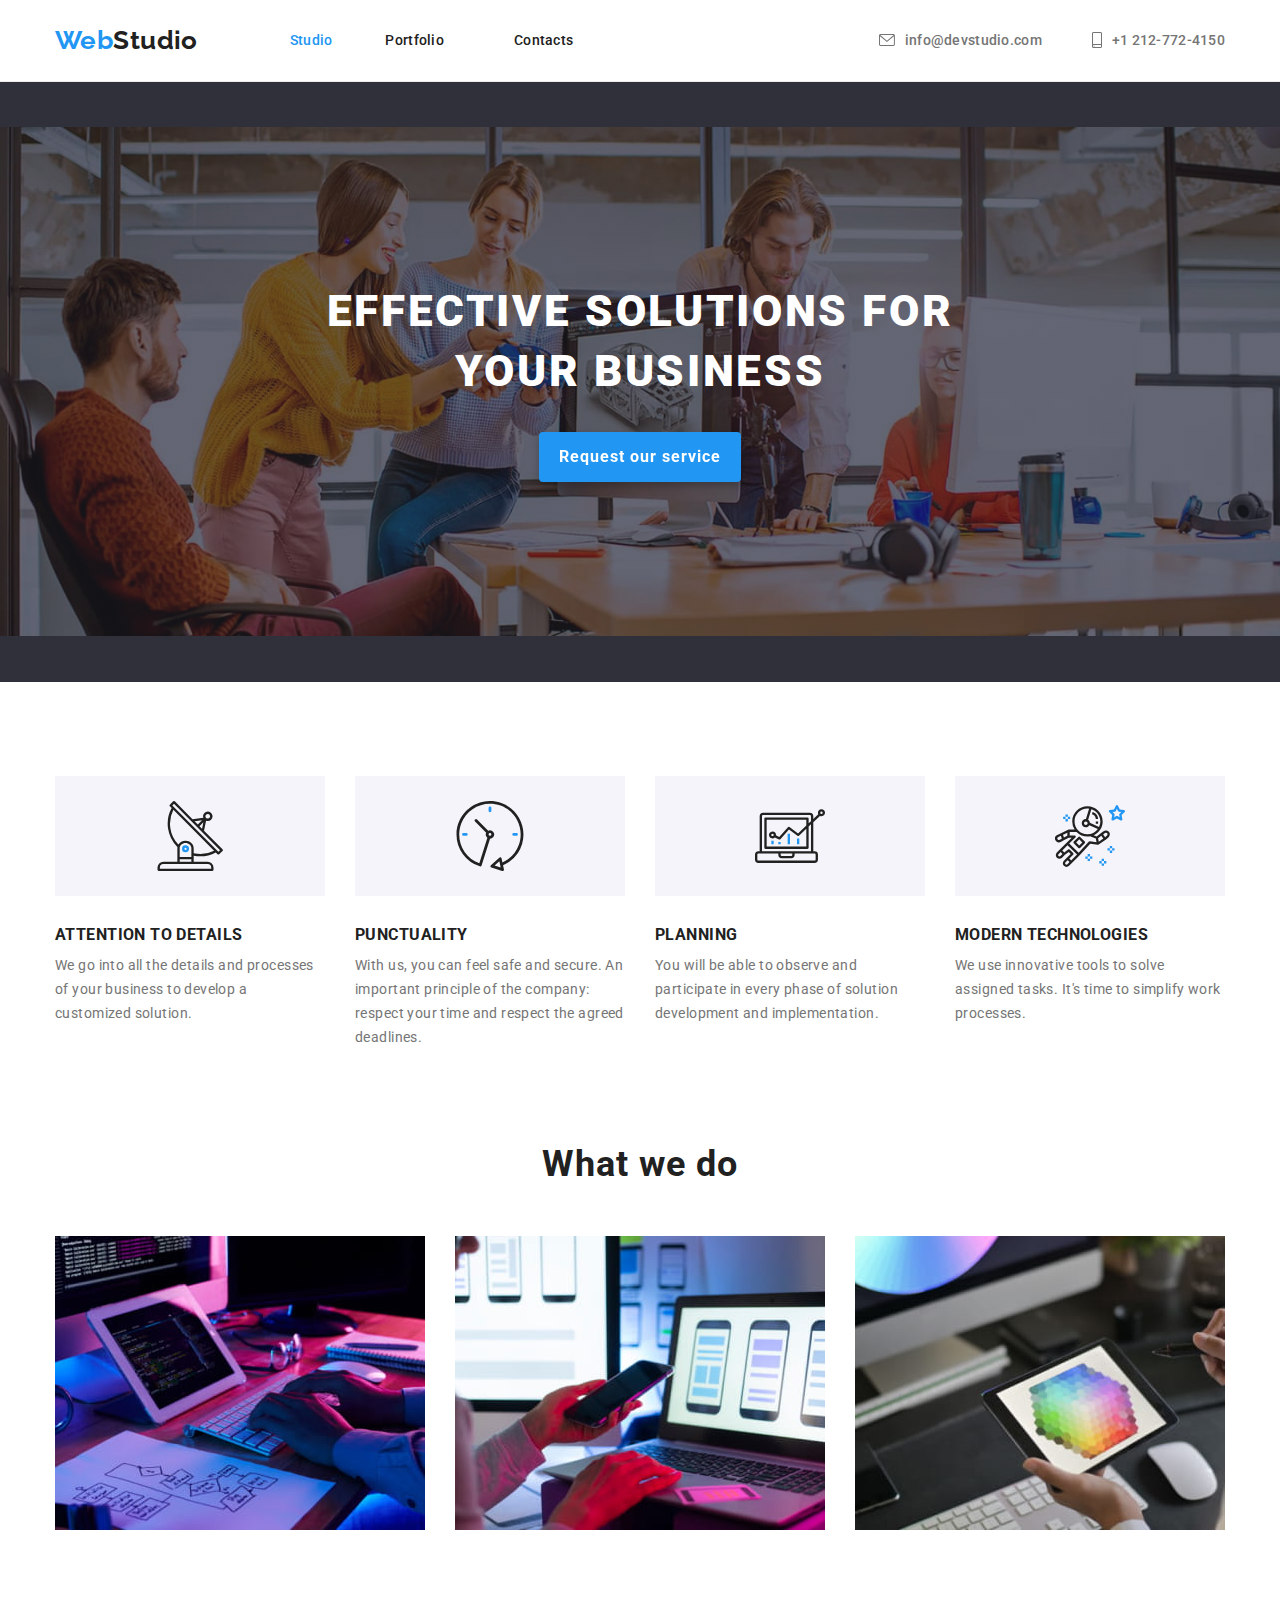
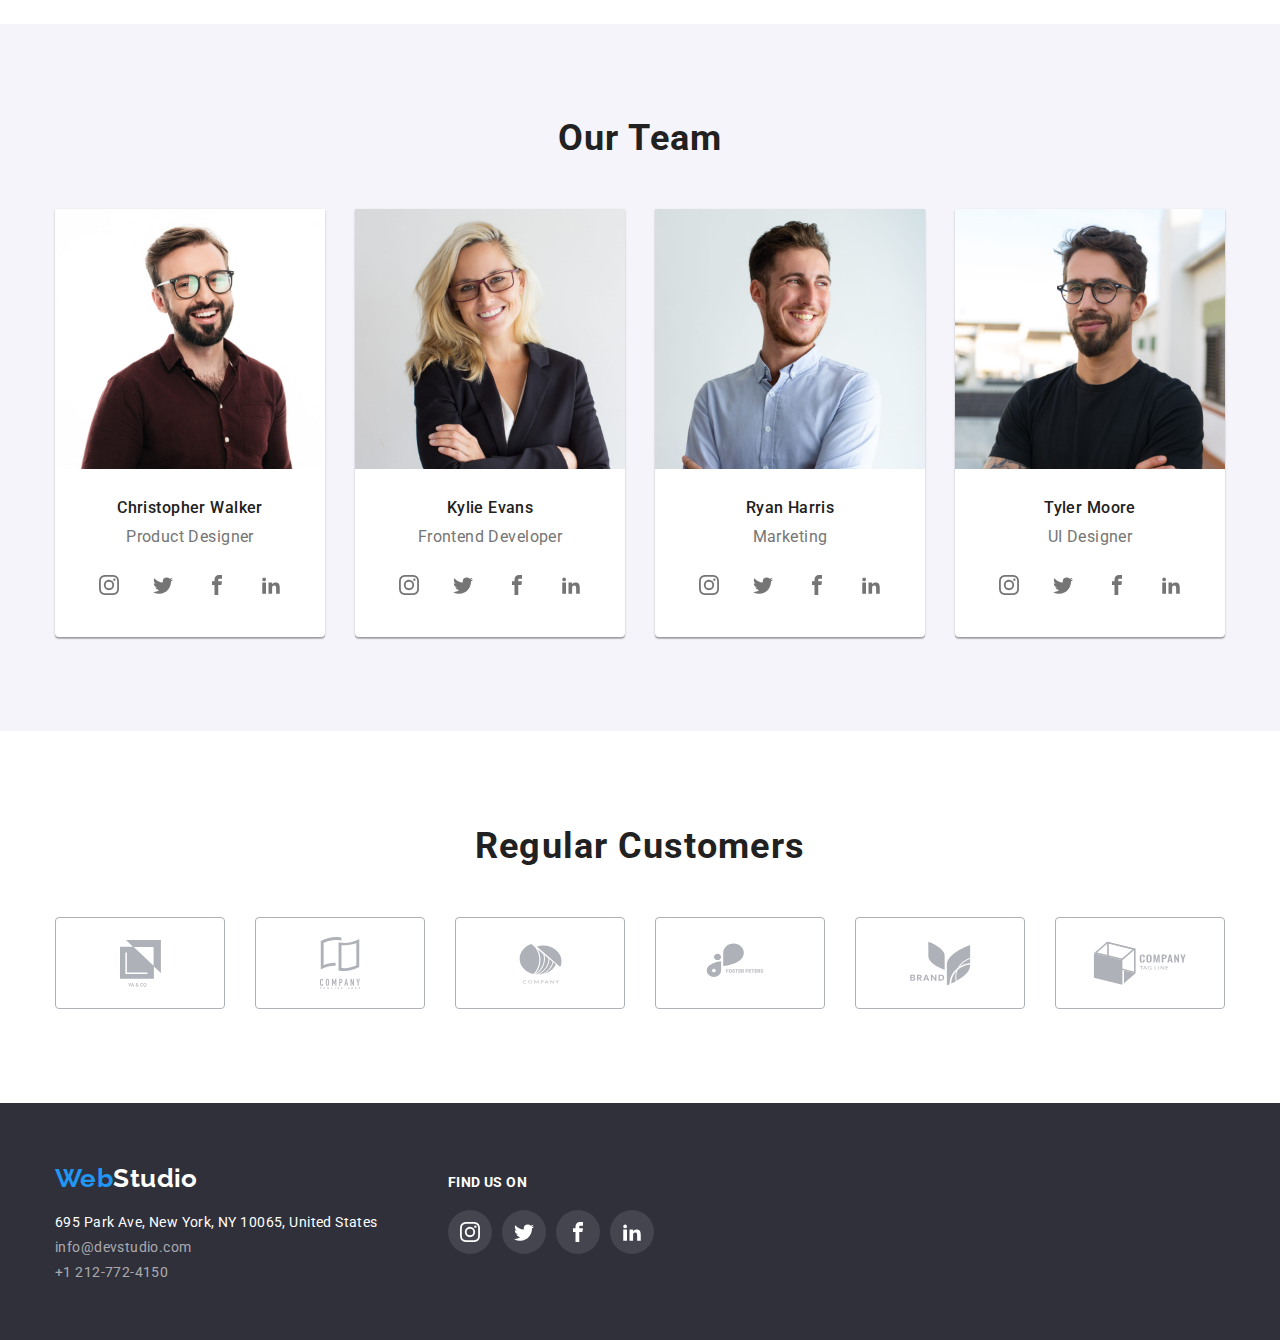
==== index.html @ 2428936a "Add files via upload" ====
<!DOCTYPE html>
<html lang="en">
  <head>
    <meta charset="UTF-8" />
    <meta http-equiv="X-UA-Compatible" content="IE=edge" />
    <meta name="viewport" content="width=device-width, initial-scale=1.0" />
    <title>Studio</title>
    <link rel="preconnect" href="https://fonts.googleapis.com" />
    <link rel="preconnect" href="https://fonts.gstatic.com" crossorigin />
    <link href="https://fonts.googleapis.com/css2?family=Montserrat:wght@400;700&family=Raleway:wght@700&family=Roboto:wght@400;500;700;900&display=swap" rel="stylesheet"/> 
    <link
      rel="stylesheet"
      href="https://cdnjs.cloudflare.com/ajax/libs/modern-normalize/1.0.0/modern-normalize.min.css"
    />
    <link rel="stylesheet" href="./css/styles.css" />
  </head>
  <body>
    <!--------------------- Header -------------------->
    <header class="header">
      <nav class="header-nav container">
        <a href="" class="logo"><span class="logo-span">Web</span>Studio</a>
        <ul class="header-nav-list">
          <li>
            <a href="" class="header-link current">Studio</a>
          </li>
          <li>
            <a href="./portfolio.html" class="header-link" target="_self"
              >Portfolio</a
            >
          </li>
          <li>
            <a href="" class="header-link">Contacts</a>
          </li>
        </ul>
        <div class="header-contacts">
          <a
            href="mailto:info@devstudio.com"
            class="header-link header-contacts-mail"
          >
            <svg class="icon header-contacts-envelope">
              <use href="./images/icons.svg#icon-envelope"></use>
            </svg>
            info@devstudio.com
          </a>
          <a
            href="tel:+12127724150"
            id="test"
            class="header-link header-contacts-phone"
          >
            <svg id="test-svg" class="icon header-contacts-smartphone">
              <use href="./images/icons.svg#icon-smartphone"></use>
            </svg>
            +1 212-772-4150
          </a>
        </div>
      </nav>
    </header>

    <!---------------------- Main content --------------------->
    <main class="main">
      <section class="main-header">
        <h1 class="main-header-title">EFFECTIVE SOLUTIONS FOR YOUR BUSINESS</h1>
        <button type="button" class="main-header-btn">
          Request our service
        </button>
      </section>

      <!-- features -->
      <section class="main-features section">
        <div class="container">
          <h2 class="main-features-header">Features</h2>
          <ul class="main-features-list">
            <li>
              <div>
                <svg>
                  <use href="./images/icons.svg#features-icon-1"></use>
                </svg>
              </div>
              <h3 class="main-features-title">ATTENTION TO DETAILS</h3>
              <p class="main-features-p">
                We go into all the details and processes of your business to
                develop a customized solution.
              </p>
            </li>
            <li>
              <div>
                <svg>
                  <use href="./images/icons.svg#features-icon-2"></use>
                </svg>
              </div>
              <h3 class="main-features-title">PUNCTUALITY</h3>
              <p class="main-features-p">
                With us, you can feel safe and secure. An important principle of
                the company: respect your time and respect the agreed deadlines.
              </p>
            </li>
            <li>
              <div>
                <svg>
                  <use href="./images/icons.svg#features-icon-3"></use>
                </svg>
              </div>
              <h3 class="main-features-title">PLANNING</h3>
              <p class="main-features-p">
                You will be able to observe and participate in every phase of
                solution development and implementation.
              </p>
            </li>
            <li>
              <div>
                <svg>
                  <use href="./images/icons.svg#features-icon-4"></use>
                </svg>
              </div>
              <h3 class="main-features-title">MODERN TECHNOLOGIES</h3>
              <p class="main-features-p">
                We use innovative tools to solve assigned tasks. It's time to
                simplify work processes.
              </p>
            </li>
          </ul>
        </div>
      </section>

      <!-- what we do -->
      <section class="main-what-we-do section">
        <div class="container">
          <h2 class="main-what-we-do-header">What we do</h2>
          <ul class="main-what-we-do-list">
            <li>
              <img
                src="./images/what-we-do-img.jpg"
                alt="programer writing code"
              />
            </li>
            <li>
              <img
                src="./images/what-we-do-img1.jpg"
                alt="programer holding phone"
              />
            </li>
            <li>
              <img
                src="./images/what-we-do-img2.jpg"
                alt="programer holding ipad"
              />
            </li>
          </ul>
        </div>
      </section>

      <!------- our team --------->
      <section class="main-our-team section">
        <div class="container">
          <h2 class="main-our-team-header">Our Team</h2>
          <ul class="main-our-team-list">
            <li>
              <img
                src="./images/our-team-img.jpg"
                alt="picture of Christopher Walker"
              />
              <div>
                <h3 class="main-our-team-title">Christopher Walker</h3>
                <p class="main-our-team-p">Product Designer</p>
              </div>
              <ul class="main-our-team-links social-accounts">
                <li>
                  <a href="" aria-label="instagram link">
                    <svg>
                      <use href="./images/icons.svg#icon-instagram"></use>
                    </svg>
                  </a>
                </li>
                <li>
                  <a href="" aria-label="twitter link">
                    <svg>
                      <use href="./images/icons.svg#icon-twitter"></use>
                    </svg>
                  </a>
                </li>
                <li>
                  <a href="" aria-label="facebook link">
                    <svg>
                      <use href="./images/icons.svg#icon-facebook"></use>
                    </svg>
                  </a>
                </li>
                <li>
                  <a href="" aria-label="linkedin link">
                    <svg>
                      <use href="./images/icons.svg#icon-linkedin"></use>
                    </svg>
                  </a>
                </li>
              </ul>
            </li>
            <li>
              <img src="./images/our-team-img-1.jpg" alt="Kylie Evans photo" />
              <div>
                <h3 class="main-our-team-title">Kylie Evans</h3>
                <p class="main-our-team-p">Frontend Developer</p>
              </div>
              <ul class="main-our-team-links social-accounts">
                <li>
                  <a href="" aria-label="instagram link">
                    <svg>
                      <use href="./images/icons.svg#icon-instagram"></use>
                    </svg>
                  </a>
                </li>
                <li>
                  <a href="" aria-label="twitter link">
                    <svg>
                      <use href="./images/icons.svg#icon-twitter"></use>
                    </svg>
                  </a>
                </li>
                <li>
                  <a href="" aria-label="facebook link">
                    <svg>
                      <use href="./images/icons.svg#icon-facebook"></use>
                    </svg>
                  </a>
                </li>
                <li>
                  <a href="" aria-label="linkedin link">
                    <svg>
                      <use href="./images/icons.svg#icon-linkedin"></use>
                    </svg>
                  </a>
                </li>
              </ul>
            </li>
            <li>
              <img src="./images/our-team-img-2.jpg" alt="Ryan Harris Photo" />
              <div>
                <h3 class="main-our-team-title">Ryan Harris</h3>
                <p class="main-our-team-p">Marketing</p>
              </div>
              <ul class="main-our-team-links social-accounts">
                <li>
                  <a href="" aria-label="instagram link">
                    <svg>
                      <use href="./images/icons.svg#icon-instagram"></use>
                    </svg>
                  </a>
                </li>
                <li>
                  <a href="" aria-label="twitter link">
                    <svg>
                      <use href="./images/icons.svg#icon-twitter"></use>
                    </svg>
                  </a>
                </li>
                <li>
                  <a href="" aria-label="facebook link">
                    <svg>
                      <use href="./images/icons.svg#icon-facebook"></use>
                    </svg>
                  </a>
                </li>
                <li>
                  <a href="" aria-label="linkedin link">
                    <svg>
                      <use href="./images/icons.svg#icon-linkedin"></use>
                    </svg>
                  </a>
                </li>
              </ul>
            </li>
            <li>
              <img src="./images/our-team-img-3.jpg" alt="Tyler Moore photo" />
              <div>
                <h3 class="main-our-team-title">Tyler Moore</h3>
                <p class="main-our-team-p">UI Designer</p>
              </div>
              <ul class="main-our-team-links social-accounts">
                <li>
                  <a href="" aria-label="instagram link">
                    <svg>
                      <use href="./images/icons.svg#icon-instagram"></use>
                    </svg>
                  </a>
                </li>
                <li>
                  <a href="" aria-label="twitter link">
                    <svg>
                      <use href="./images/icons.svg#icon-twitter"></use>
                    </svg>
                  </a>
                </li>
                <li>
                  <a href="">
                    <svg>
                      <use href="./images/icons.svg#icon-facebook"></use>
                    </svg>
                  </a>
                </li>
                <li>
                  <a href="" aria-label="linkedin link">
                    <svg>
                      <use href="./images/icons.svg#icon-linkedin"></use>
                    </svg>
                  </a>
                </li>
              </ul>
            </li>
          </ul>
        </div>
      </section>

      <!-- regular customers --->
      <section class="main-customers section">
        <div class="container">
          <h2>Regular Customers</h2>
          <ul class="main-customers-list">
            <li class="main-customers-icon" aria-label="company-1">
              <a href="">
                <svg>
                  <use href="./images/icons.svg#icon-customers-1"></use>
                </svg>
              </a>
            </li>
            <li class="main-customers-icon" aria-label="company-2">
              <a href="">
                <svg>
                  <use href="./images/icons.svg#icon-customers-2"></use>
                </svg>
              </a>
            </li>
            <li class="main-customers-icon" aria-label="company-3">
              <a href="">
                <svg>
                  <use href="./images/icons.svg#icon-customers-3"></use>
                </svg>
              </a>
            </li>
            <li class="main-customers-icon" aria-label="company-4">
              <a href="">
                <svg>
                  <use href="./images/icons.svg#icon-customers-4"></use>
                </svg>
              </a>
            </li>
            <li class="main-customers-icon" aria-label="company-5">
              <a href="">
                <svg>
                  <use href="./images/icons.svg#icon-customers-5"></use>
                </svg>
              </a>
            </li>
            <li class="main-customers-icon" aria-label="company-6">
              <a href="">
                <svg>
                  <use href="./images/icons.svg#icon-customers-6"></use>
                </svg>
              </a>
            </li>
          </ul>
        </div>
      </section>
    </main>

    <!------------------------- footer ---------------------->
    <footer class="footer">
      <div class="container">
        <div class="footer-box">
          <a href="" class="logo"><span class="logo-span">Web</span>Studio</a>
          <address>
            <ul class="footer-address-list">
              <li>
                <a
                  href="https://goo.gl/maps/p9hUCcMR8sWm7efz9"
                  class="footer-address"
                  target="_blank"
                  rel="noopener noreferrer"
                >
                  695 Park Ave, New York, NY 10065, <span>United States</span>
                </a>
              </li>
              <li>
                <a href="mailto:info@devstudio.com" class="footer-contact"
                  >info@devstudio.com</a
                >
              </li>
              <li>
                <a href="tel:+12127724150" class="footer-contact"
                  >+1 212-772-4150</a
                >
              </li>
            </ul>
          </address>
        </div>
        <div class="footer-social-accounts">
          <p>Find us on</p>
          <ul class="social-accounts">
            <li>
              <a href="" aria-label="instagram link">
                <svg>
                  <use href="./images/icons.svg#icon-instagram"></use>
                </svg>
              </a>
            </li>
            <li>
              <a href="" aria-label="twitter link">
                <svg>
                  <use href="./images/icons.svg#icon-twitter"></use>
                </svg>
              </a>
            </li>
            <li>
              <a href="" aria-label="facebook link">
                <svg>
                  <use href="./images/icons.svg#icon-facebook"></use>
                </svg>
              </a>
            </li>
            <li>
              <a href="" aria-label="linkedin link">
                <svg>
                  <use href="./images/icons.svg#icon-linkedin"></use>
                </svg>
              </a>
            </li>
          </ul>
        </div>
      </div>
    </footer>
  </body>
</html>
---- css/styles.css ----
:root{
    --primary-text-color: #757575;
    --primary-header-color: #212121;
    --secondary-text-color: #FFFFFF;
    --accent-color: #2196F3;
    --background-color-1: #ECECEC;
    --background-color-2: #2F303A;
    --background-color-3: #F5F4FA;
    --background-color-4: #FFFFFF;
    --background-color-5: #E5E5E5;
    --background-color-6: #AFB1B8;
    --portfolio-border-color: #EEEEEE;
    --text-rgba-color: rgba(255, 255, 255, 0.6);
    --border-color-black: #000000;
    --border-color-grey: #AFB1B8;
}

body{
    font-family: 'Roboto', sans-serif;
    font-size: 14px;
    letter-spacing: 0.03em;
    
    color: var(--primary-text-color);
    background-color: var(--background-color-4);
}

h1,h2,h3,h4,h5,h6{
    color: var(--primary-header-color);
}

a{
    color: var(--primary-header-color);
}

a:hover,
.header-contacts-envelope:hover,
.header-contacts-smartphone:hover,
a:focus,
.header-contacts-envelope:focus,
.header-contacts-smartphone:focus{
    color: var(--accent-color);
    fill: currentColor; 
}

button{
    cursor: pointer;
}
.container{
    width: 1200px;
    margin: 0;
    margin: auto;
    padding: 0px 15px;
}

.section{
    padding-top: 94px;
    padding-bottom: 94px;
}

img{
    display: block;
}

.logo{
    font-family: 'Raleway';
    font-weight: 700;
    font-size: 26px;
    line-height: 1.19;
    text-decoration: none;
}
.logo-span{
    color: var(--accent-color);
}

/*-------- social accounts links ------------ */
.social-accounts{
    height: 44px;
    padding: 0;
    margin: 0;
    display: flex;
    gap: 10px;
}
.social-accounts li{
    padding: 0;
    margin: 0;
}

.social-accounts a{
    width: 44px;
    height: 44px;
    display: flex;
    align-items: center;
    justify-content: center;

    color: var(--primary-text-color);

    border-radius: 50%;
}

.social-accounts svg{
    width: 20px;
    height: 20px;
    margin: 0;

    fill: currentColor;
}

.social-accounts a:hover,
.social-accounts a:focus{
    color: var(--background-color-4);
    background-color: var(--accent-color);
}

.social-accounts svg:hover,
.social-accounts svg:hover{
    fill: currentColor;
}
/*===================== header ====================*/
.header{
    border-bottom: 1px solid var(--background-color-1);
}

.header .logo{
    padding: 25px 0px 25px 0px;
    margin: 0;
    margin-right: 92px;

    color: var(--primary-header-color);
}

.header-nav{
    display: flex;
    align-items: center;
}
    /*--------- navigation list ---------*/
.header-nav-list{
    list-style: none;
    margin: 0;
    padding-left: 0;
    padding-bottom: 0;
    display: flex;
    margin-right: auto;
}

.header-nav-list li:nth-child(1){
    margin-right: 53px;
}

.header-nav-list li:nth-child(2){
    margin-right: 70px;
}

.header a{
    text-decoration: none;
}

.header-link{
    font-weight: 500;
    line-height: 1.4;
    letter-spacing: 0.02em;
}
    /*----- current page navigation text color ------*/
.header .current{
    color: var(--accent-color);
}

    /*------ div with contacts -------*/
.header-contacts{
    display: inline-block;
    text-align: center;
    display: flex;
}

.header-contacts .header-link{
    display: flex;
    align-items: center;
}

.header-contacts-phone,
.header-contacts-mail{
    color: var(--primary-text-color);
}

.header-contacts-mail{
    margin-right: 50px;
}
/*-------- contacts SVG --------*/
/* svg mail */
.header-contacts-envelope{
    margin-right: 10px;
    width: 16px;
    height: 12px;
    fill: currentColor;
}
/* svg smartphone */
.header-contacts-smartphone{
    margin-right: 10px;
    width: 10px;
    height: 16px;
    fill: currentColor;
}

/*====================== footer ====================== */
.footer{
    padding-top: 60px;
    padding-bottom: 60px;

    background-color: var(--background-color-2);
}
.footer .container{
    display: flex;
    align-items: baseline;
}
.footer-box{
    margin-right: 70px;
}
.footer .logo{
    margin-bottom: 20px;
    display: block;

    color: var(--secondary-text-color);
}

.footer ul{
    list-style: none;
    padding: 0;
    margin: 0;
}

.footer a{
    margin: 0;
    
    text-decoration: none;
    font-style: normal;
}

.footer-address-list li:not(:last-child){
    margin-bottom: 9px;
}

.footer-address{
    color: var(--secondary-text-color)
}

.footer-contact{
    color: var(--text-rgba-color);
}
/* social accounts */
.footer-social-accounts{
    display: inline-block;
}
.footer-social-accounts p{
    margin: 0;
    margin-bottom: 20px;

    font-style: normal;
    font-weight: 700;
    font-size: 14px;
    line-height: 16px;
    letter-spacing: 0.03em;
    text-transform: uppercase;

    color: #FFFFFF;
}
.footer-social-accounts a{
    background: rgba(255, 255, 255, 0.1);
}
.footer-social-accounts svg{
    fill: var(--secondary-text-color);
}
/* ====================index.html=================*/

    /*--------------------- main -------------------*/
.main-what-we-do-header,
.main-our-team-header{
    font-size: 36px;
    line-height: 1.16;
    letter-spacing: 0.03em;
}

    /* main header */
.main-header{
    background-color: var(--background-color-2);
    padding-top: 200px;
    padding-bottom: 200px;

    background-image: linear-gradient(
            to right, 
            rgba(47, 48, 58, 0.4),
            rgba(47, 48, 58, 0.4)
        ), 
        url('../images/main-header-bg.jpg');
    max-width: 1600px;
    background-size: 100%;
    background-position: center;
    background-repeat: no-repeat;
}

.main-header-title{
    margin: auto;
    margin-top: 0;
    margin-bottom: 30px;
    width: 696px;

    font-weight: 900;
    font-size: 44px;
    line-height: 1.36;
    text-align: center;
    letter-spacing: 0.06em;
    text-transform: uppercase;
    color: var(--secondary-text-color);
}

.main-header-btn{
    display: block;
    margin: auto;
    padding: 10px 20px;

    font-family: inherit;
    font-weight: 700;
    font-size: 16px;
    line-height: 1.87;
    letter-spacing: 0.06em;
    color: var(--secondary-text-color);
    
    border-radius: 4px;
    background-color: var(--accent-color);
    border: 0px;
    filter: drop-shadow(0px 4px 4px rgba(0, 0, 0, 0.25));
}

.main-header-btn:hover,
.main-header-btn:focus{
    background-color: #0e6bb7;
}

.main ul{
    list-style: none;
}
    /*------------ features ----------*/
.main-features-header{
    visibility: hidden;
    position: absolute;
}

.main-features-list{
    display: flex;
    gap: 30px;
    margin: 0;
    padding: 0;
}

.main-features-list li{
    width: 270px;
    background-repeat: no-repeat;
    background-position: center;
}

.main-features-list div{
    margin-bottom: 30px;
    width: 270px;
    height: 120px;
    background-color: var(--background-color-3);
    display: flex;
    justify-content: center;
    align-items: center;
}

.main-features-list svg{
    width: 70px;
    height: 70px;
}

.main-features-title{
    margin-top: 0;
    margin-bottom: 10px;

    line-height: 1.14;
    text-transform: uppercase;
}

.main-features-p{
    margin-top: 0;
    margin-bottom: 0;

    line-height: 1.71;
}

    /*----------- what we do -----------*/
.main-what-we-do{
    padding-top: 0px;
    background-color: var(--background-color-4);
}

.main-what-we-do-header{
    margin: 0;
    margin-bottom: 50px;

    text-align: center;
}

.main-what-we-do-list{
    padding: 0;
    margin: 0;
    display: flex;
    gap: 30px;
    flex-wrap: wrap;
}

.main-what-we-do-list img{
    width: 370px;
}

.main-what-we-do li{
    margin-bottom: 0;
}
/*
.main-what-we-do-list li:not(:last-child){
    margin-right: 30px;
}
*/
    /*---------- our team ---------*/
.main-our-team{
    background-color: var(--background-color-3);
}

.main-our-team-header{
    margin: 0;
    margin-bottom: 50px;

    font-size: 36px;
    line-height: 1.16;
    text-align: center;
}

.main-our-team-list{
    padding: 0;
    margin: 0;
    display: flex;

    text-align: center;
    
}

.main-our-team-list > li{
    background-color: var(--background-color-4); 
    border-radius: 0px 0px 4px 4px;
    box-shadow: 0px 1px 3px rgba(0, 0, 0, 0.12), 0px 1px 1px rgba(0, 0, 0, 0.14), 0px 2px 1px rgba(0, 0, 0, 0.2);
}

.main-our-team-list > li:not(:last-child){
    margin-right: 30px;
}

.main-our-team-list img{
    width: 270px;
}

.main-our-team-list div{
    padding-top: 30px;
    margin-bottom: 16px;
}

.main-our-team-title{
    margin: 0;
    margin-bottom: 10px;

    font-weight: 500;
    font-size: 16px;
    line-height: 1.18;
}

.main-our-team-p{
    margin: 0;

    font-size: 16px;
    line-height: 1.18;
}

.main-our-team-links{
    margin: 0;
    margin-bottom: 30px;
    padding: 0 32px;

}

/* ------- Regular Customers ---------*/

.main-customers h2{
    margin: 0;
    margin-bottom: 50px;

    font-style: normal;
    font-size: 36px;
    line-height: calc(42 / 36);
    text-align: center;
    letter-spacing: 0.03em;
}
.main-customers-list{
    padding: 0;
    margin: 0;
    display: flex;
    gap: 30px;
}

/* .main-customers-list li{
    
} */

.main-customers-list a {
    width: 170px;
    height: 92px;
    display: flex;
    justify-content: center;
    align-items: center;
    box-sizing: border-box;
        
    border: 1px var(--border-color-grey) solid;
    border-radius: 4px;
    color: var(--border-color-grey);
}

.main-customers-list a:hover,
.main-customers-list a:focus{
    border-color: var(--accent-color);
    color: var(--accent-color);
    fill: currentColor;
}

.main-customers-list svg{
    fill: currentColor;
}

.main-customers-icon:nth-child(1) svg{
    width: 41px;
    height: 47px;
}
.main-customers-icon:nth-child(2) svg{
    width: 40px;
    height: 52px;
}
.main-customers-icon:nth-child(3) svg{
    width: 43px;
    height: 41px;
}
.main-customers-icon:nth-child(4) svg{
    width: 84px;
    height: 41px;
}
.main-customers-icon:nth-child(5) svg{
    width: 63px;
    height: 45px;
}
.main-customers-icon:nth-child(6) svg{
    width: 94px;
    height: 44px;
}


/*================= portfolio.html ===================*/
.portfolio-main{
    background-color:var(--background-color-4);
}

.portfolio-main ul{
    list-style: none;
}

.portfolio-main-header{
    visibility: hidden;
    position: absolute;
}
 /*-------- filter ------------  */
.portfolio-main-filter{
    margin: 0;
    margin-bottom: 50px;
    padding-left: 0;
    display: flex;
    justify-content: center;

}

    /* portfolio filter buttons */
.portfolio-main-filter li:not(:last-child){
    margin-right: 8px;
}

.portfolio-main-filter-btn{
    font-weight: 500;
    font-size: 16px;
    line-height: 1.62;
    
    background-color: var(--background-color-3);
    border-radius: 4px;
    border: none;
}

.portfolio-main-filter-btn:hover,
.portfolio-main-filter-btn:focus{
    color: var(--secondary-text-color);

    background-color: var(--accent-color);
}

.portfolio-main-filter-btn{
    padding: 6px 26px;
}

.potrfolio-main-filter-btn-all{
    padding: 6px 53px;
}

    /*---------- portfolio projects list ------------*/
.portfolio-main-projects-list{
    padding: 0;
    margin: 0;
    display: flex;
    flex-wrap: wrap;
    gap: 30px;
}

.portfolio-main-projects-list img{
    width: 100%;
}

.portfolio-main-projects-list li{
    background-color: var(--background-color-4);
    box-shadow: 0 0 0 1px var(--portfolio-border-color);
}

.portfolio-main-projects-list li:hover{
    box-shadow: 0px 1px 1px rgba(0, 0, 0, 0.12), 
                0px 4px 4px rgba(0, 0, 0, 0.06), 
                1px 4px 6px rgba(0, 0, 0, 0.16);
}

.portfolio-main-projects-list li:not(:last-child){
    margin-right: 0px;
}

.portfolio-main-projects-list div{
    padding: 20px 24px;
}

.portfolio-main-projects-list-title{
    margin-top: 0;
    margin-bottom: 4px;

    font-size: 18px;
    line-height: 2;
    letter-spacing: 0.06em;
}

.portfolio-main-projects-list-p{
    margin: 0;    
    font-size: 16px;
    line-height: 1.9;
}
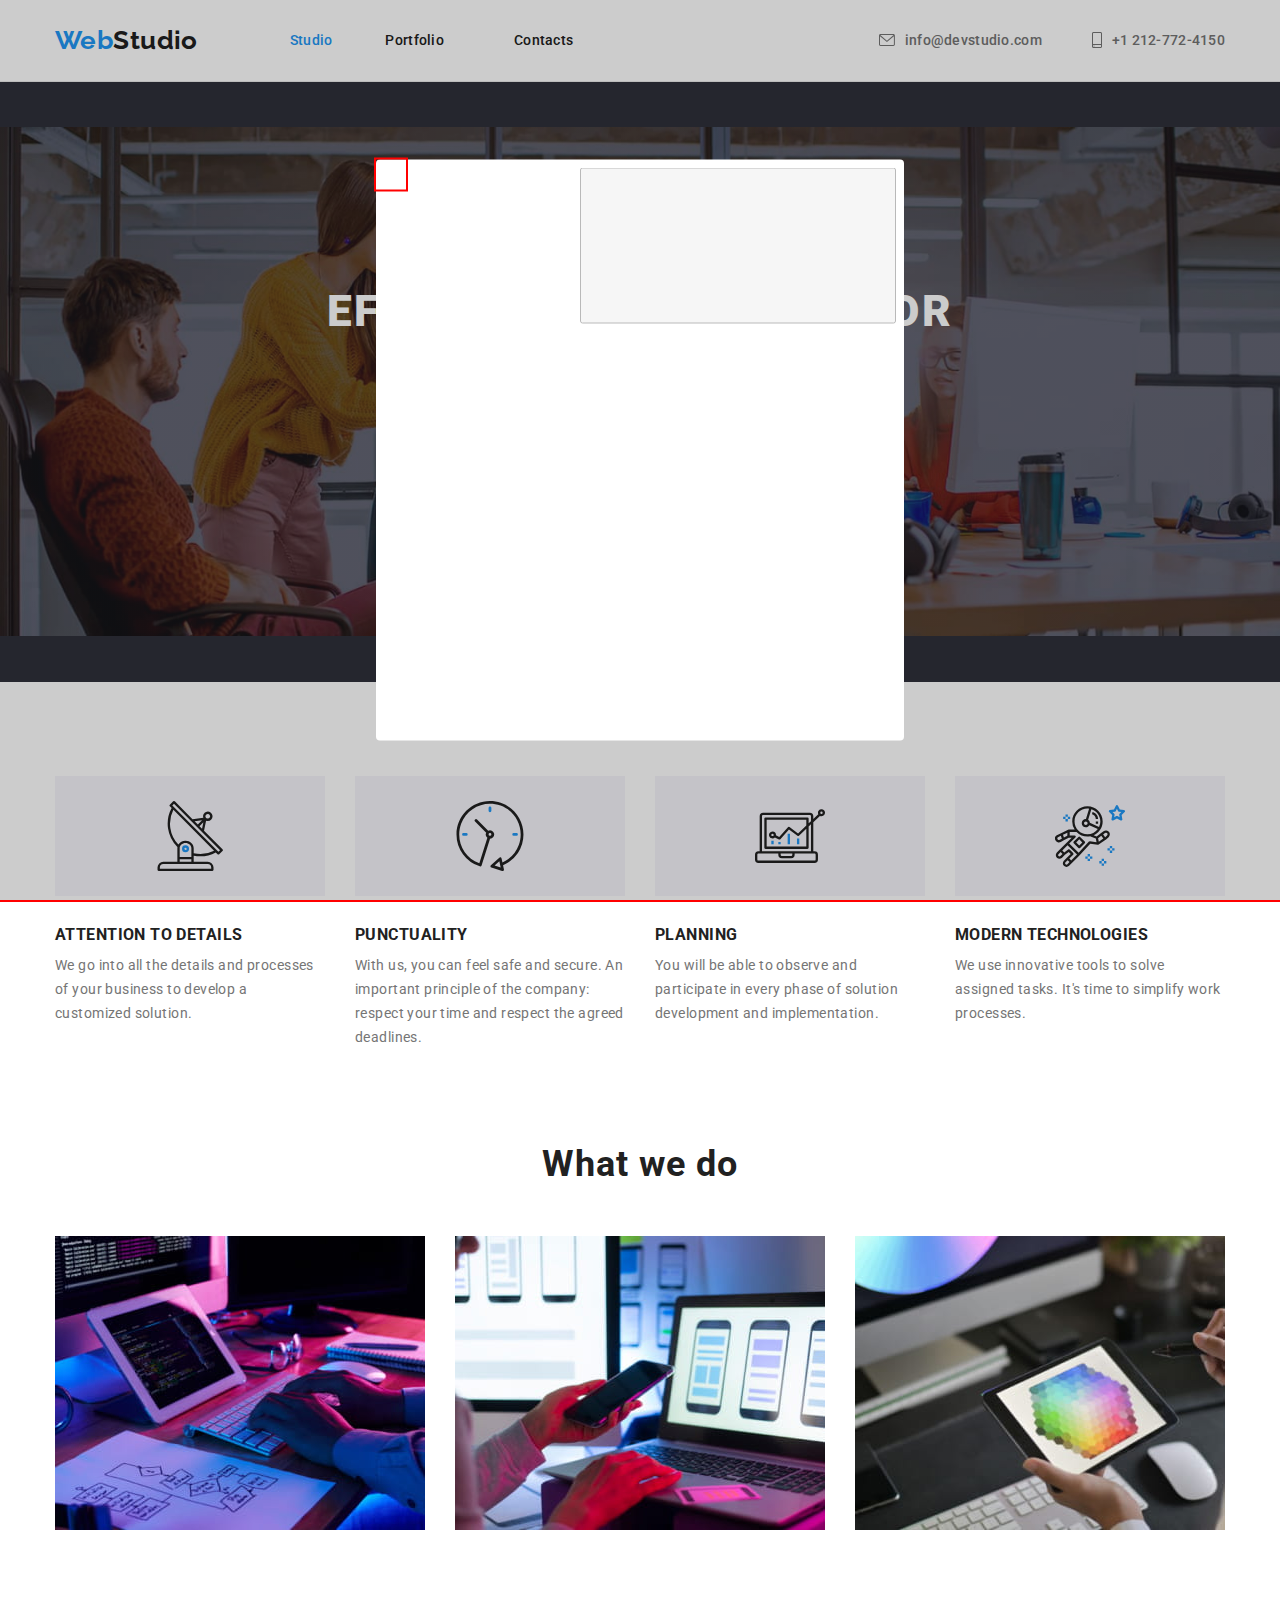
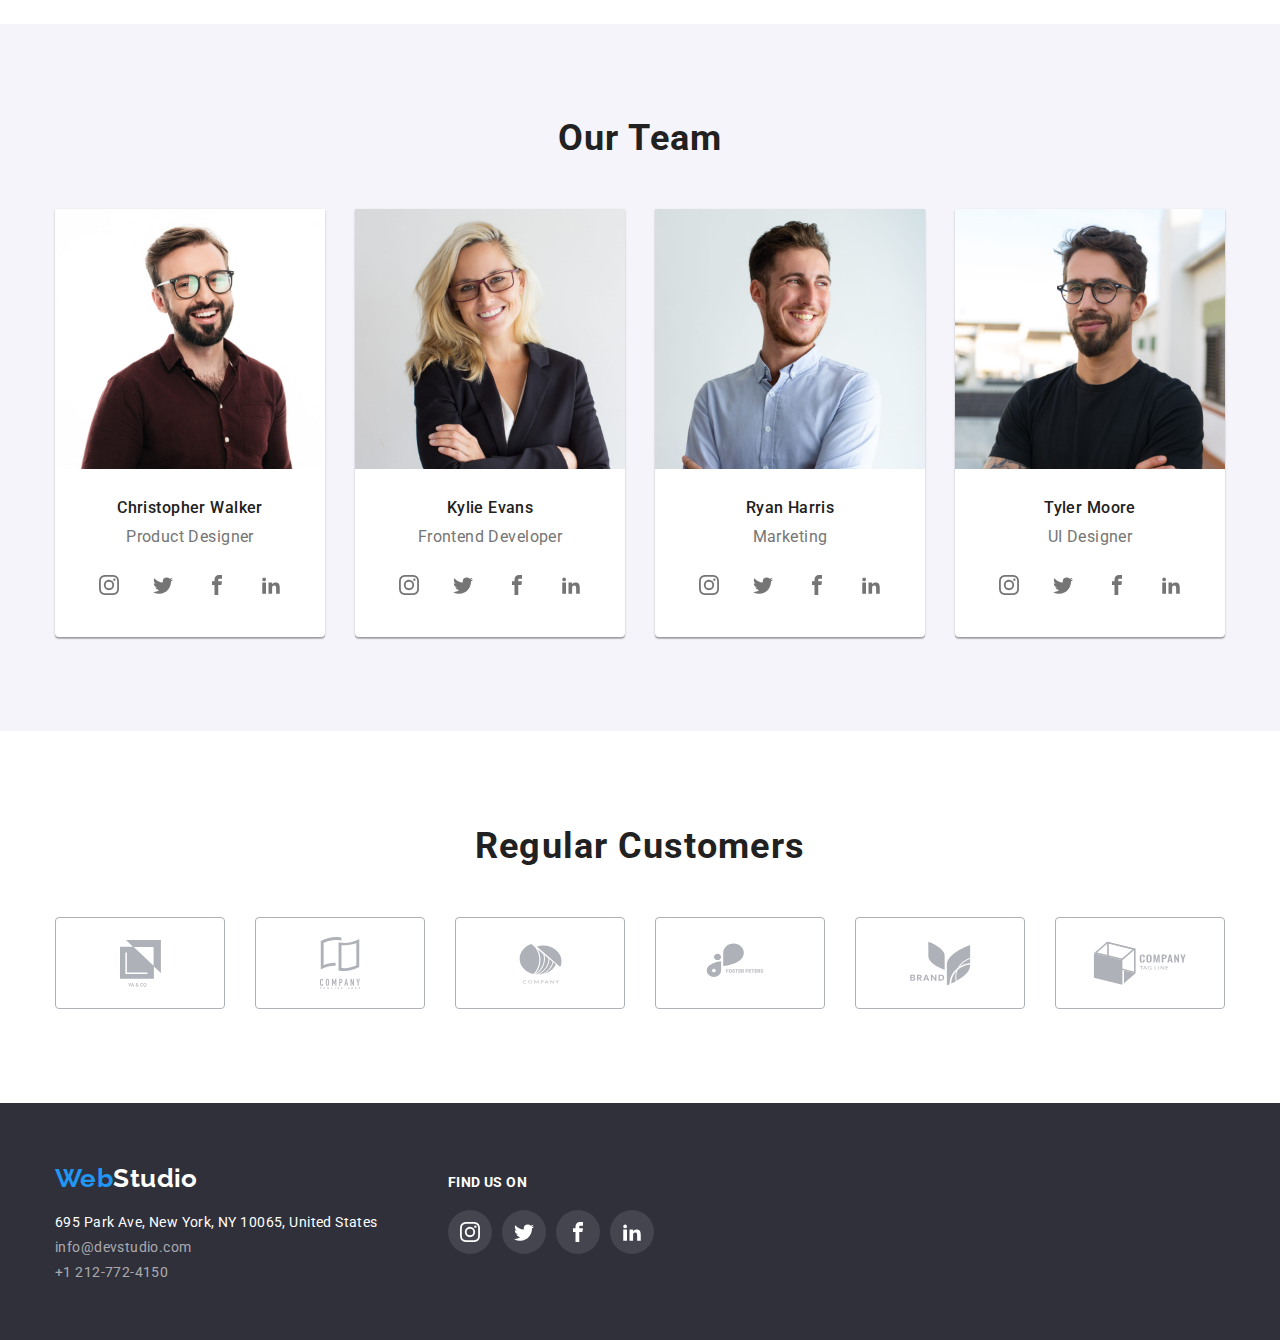
==== commit f2f30128: "modal" ====
--- a/index.html
+++ b/index.html
@@ -426,5 +426,15 @@
         </div>
       </div>
     </footer>
+    <div class="modal-backdrop is-hidden">
+      <div class="modal-window">
+        <button type="button" class="modal-button">
+          <img src="./images/icons.svg#icon-linkedin" alt="">
+        </button>
+        <div class="modal-test">
+          <img src="" alt="">
+        </div>
+      </div>
+    </div>
   </body>
 </html>--- a/css/styles.css
+++ b/css/styles.css
@@ -13,6 +13,7 @@
     --text-rgba-color: rgba(255, 255, 255, 0.6);
     --border-color-black: #000000;
     --border-color-grey: #AFB1B8;
+    --timing: cubic-bezier(0.4, 0, 0.2, 1);
 }
 
 body{
@@ -337,6 +338,46 @@
 .main ul{
     list-style: none;
 }
+
+    /* -------------modal window----------- */
+.modal-backdrop.is-hidden{
+    /* visibility: hidden;
+    opacity: 1;
+    pointer-events: none; */
+}
+.modal-backdrop{
+    outline: red 2px solid;
+    width: 100%;
+    height: 100%;
+    top: 0px;
+    position: fixed;
+    background: rgba(0, 0, 0, 0.2);
+}
+
+.modal-window{
+    width: 528px;
+    height: 581px;
+    background-color: var(--background-color-4);
+    position: relative;
+    top: 50%;
+    left: 50%;
+    /* top: calc(50% - 290.5px);
+    left: calc(50% - 264px); */
+    transform: translate(-50%, -50%);
+    border-radius: 4px;
+}
+
+.modal-button{
+    position: absolute;
+    opacity: 0.5;
+    right: 8px;
+    top: 8px;
+}
+.modal-test{
+    width: 30px;
+    height: 30px;
+    outline: red 2px solid;
+}
     /*------------ features ----------*/
 .main-features-header{
     visibility: hidden;
@@ -502,10 +543,6 @@
     display: flex;
     gap: 30px;
 }
-
-/* .main-customers-list li{
-    
-} */
 
 .main-customers-list a {
     width: 170px;
@@ -555,7 +592,6 @@
     width: 94px;
     height: 44px;
 }
-
 
 /*================= portfolio.html ===================*/
 .portfolio-main{
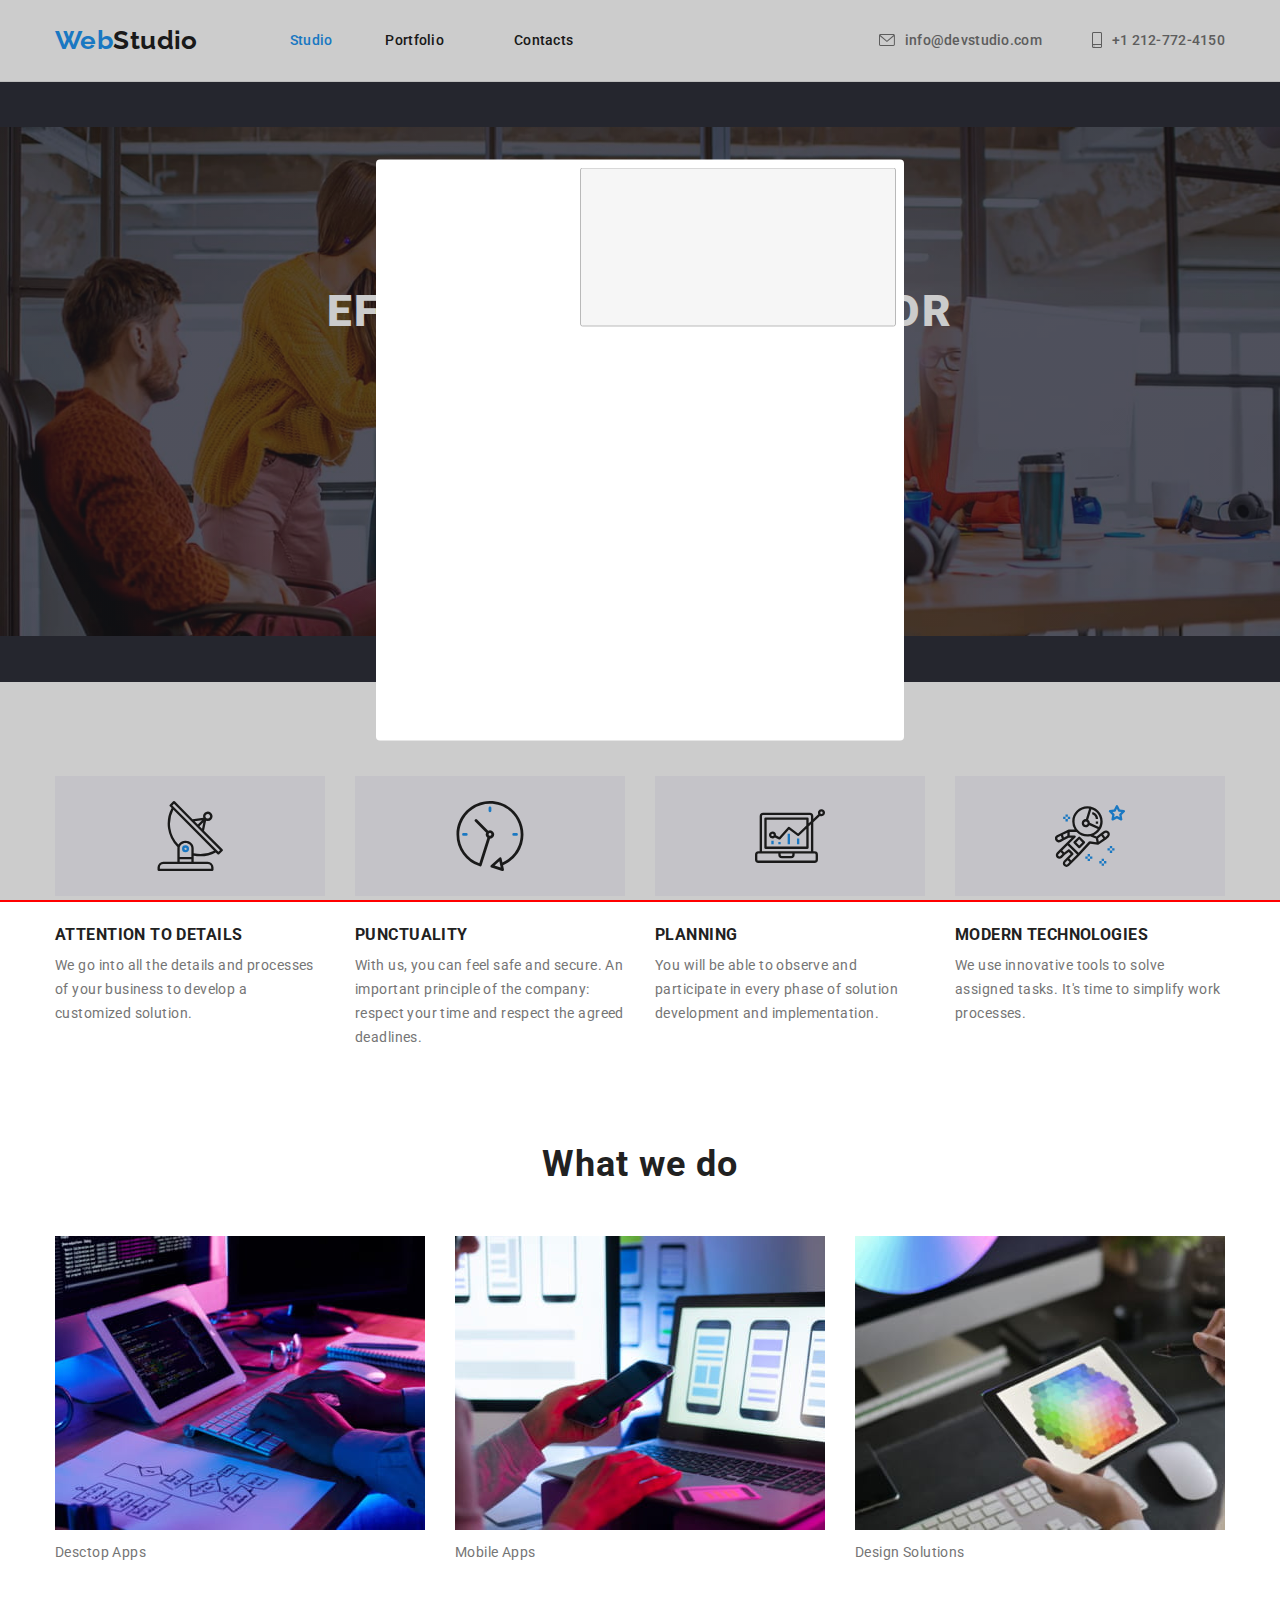
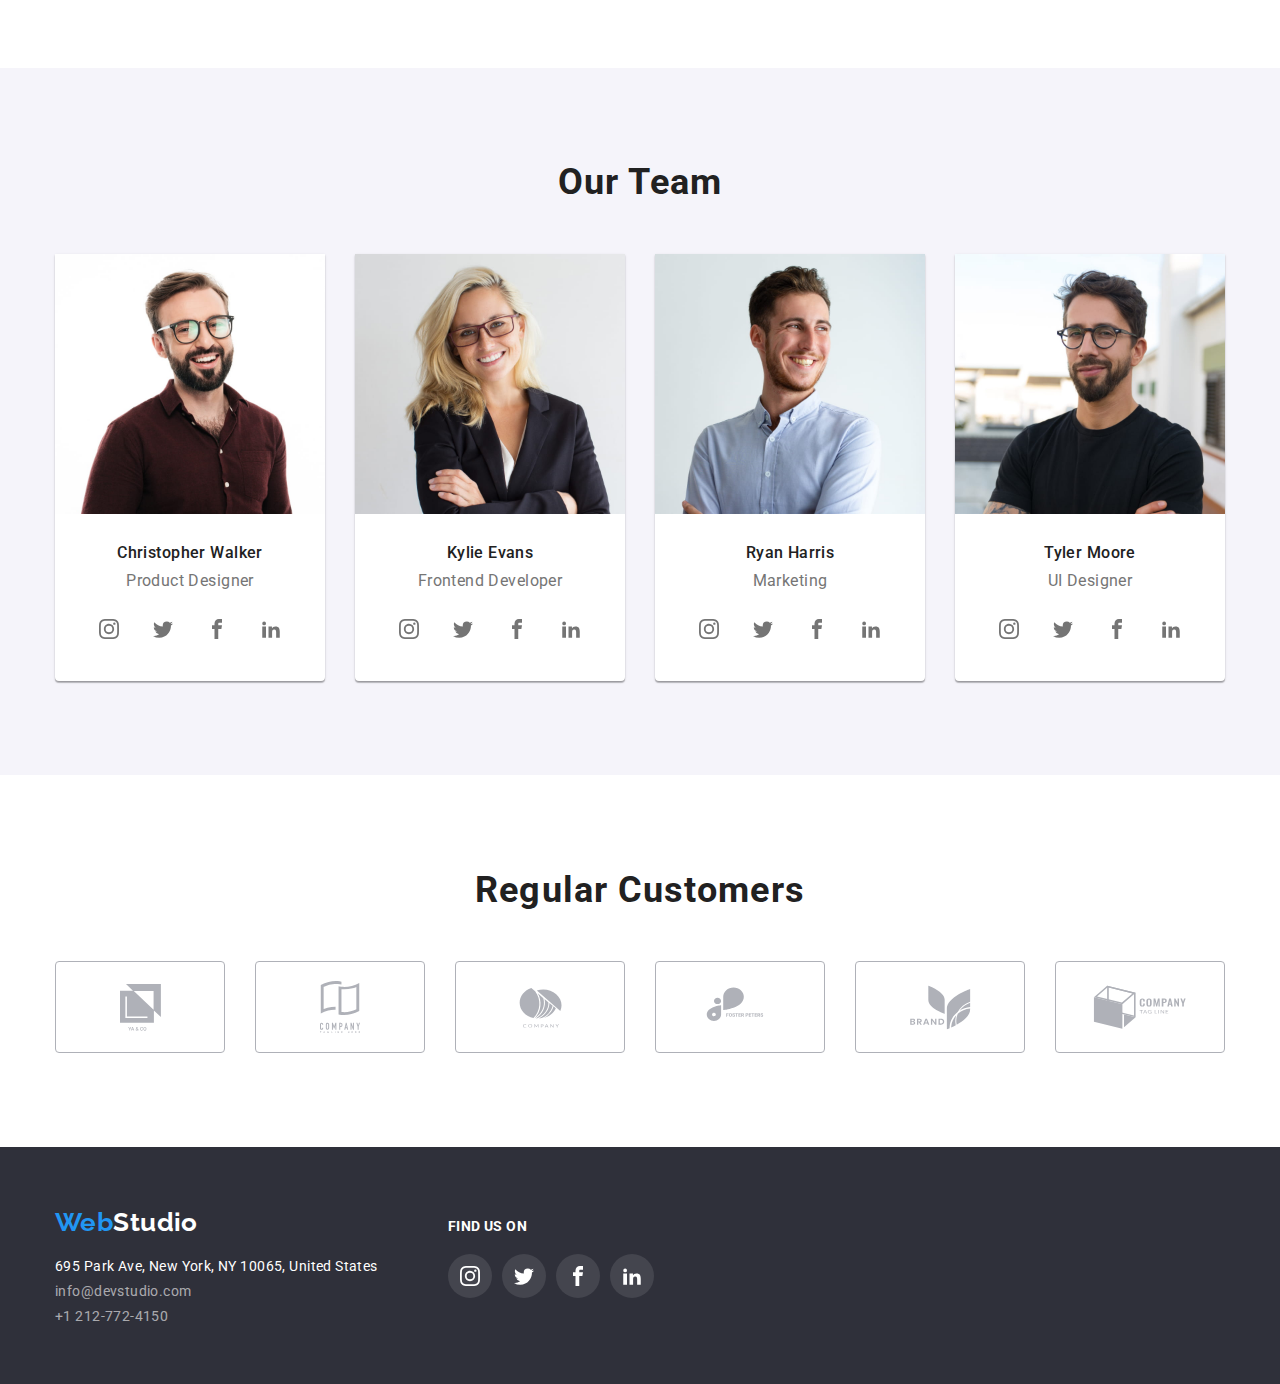
==== commit 4edd36ce: "Update index.html" ====
--- a/index.html
+++ b/index.html
@@ -60,9 +60,20 @@
     <main class="main">
       <section class="main-header">
         <h1 class="main-header-title">EFFECTIVE SOLUTIONS FOR YOUR BUSINESS</h1>
-        <button type="button" class="main-header-btn">
+        <button type="button" class="main-header-btn" data-modal-open>
           Request our service
         </button>
+        <div class="modal-backdrop is-hidden" data-modal>
+          <!-- <div class="modal-container"> -->
+            <div class="modal-window">
+              <button type="button" class="modal-button" data-modal-close>
+                <svg>
+                  <use href="./images/icons.svg#icon-exit"></use>
+                </svg>
+              </button>
+            </div>
+          <!-- </div> -->
+        </div>
       </section>
 
       <!-- features -->
@@ -128,23 +139,32 @@
           <h2 class="main-what-we-do-header">What we do</h2>
           <ul class="main-what-we-do-list">
             <li>
-              <img
-                src="./images/what-we-do-img.jpg"
-                alt="programer writing code"
-              />
-            </li>
-            <li>
-              <img
-                src="./images/what-we-do-img1.jpg"
-                alt="programer holding phone"
-              />
-            </li>
-            <li>
-              <img
-                src="./images/what-we-do-img2.jpg"
-                alt="programer holding ipad"
-              />
-            </li>
+              <div class="main-what-we-do-list-container">
+                <img
+                  src="./images/what-we-do-img.jpg"
+                  alt="programer writing code"
+                />
+                <p>Desctop Apps</p>
+              </div>
+            </li>
+            <li>
+              <div class="main-what-we-do-list-container">
+                <img
+                  src="./images/what-we-do-img1.jpg"
+                  alt="programer holding phone"
+                />
+                <p>Mobile Apps</p>
+              </div>
+            </li>
+            <li>
+              <div class="main-what-we-do-list-container">
+                <img
+                  src="./images/what-we-do-img2.jpg"
+                  alt="programer holding ipad"
+                />
+                <p>Design Solutions</p>
+              </div>
+              </li>
           </ul>
         </div>
       </section>
@@ -426,15 +446,6 @@
         </div>
       </div>
     </footer>
-    <div class="modal-backdrop is-hidden">
-      <div class="modal-window">
-        <button type="button" class="modal-button">
-          <img src="./images/icons.svg#icon-linkedin" alt="">
-        </button>
-        <div class="modal-test">
-          <img src="" alt="">
-        </div>
-      </div>
-    </div>
+    <script src="./scripts/modal.js"></script>
   </body>
-</html>+</html>
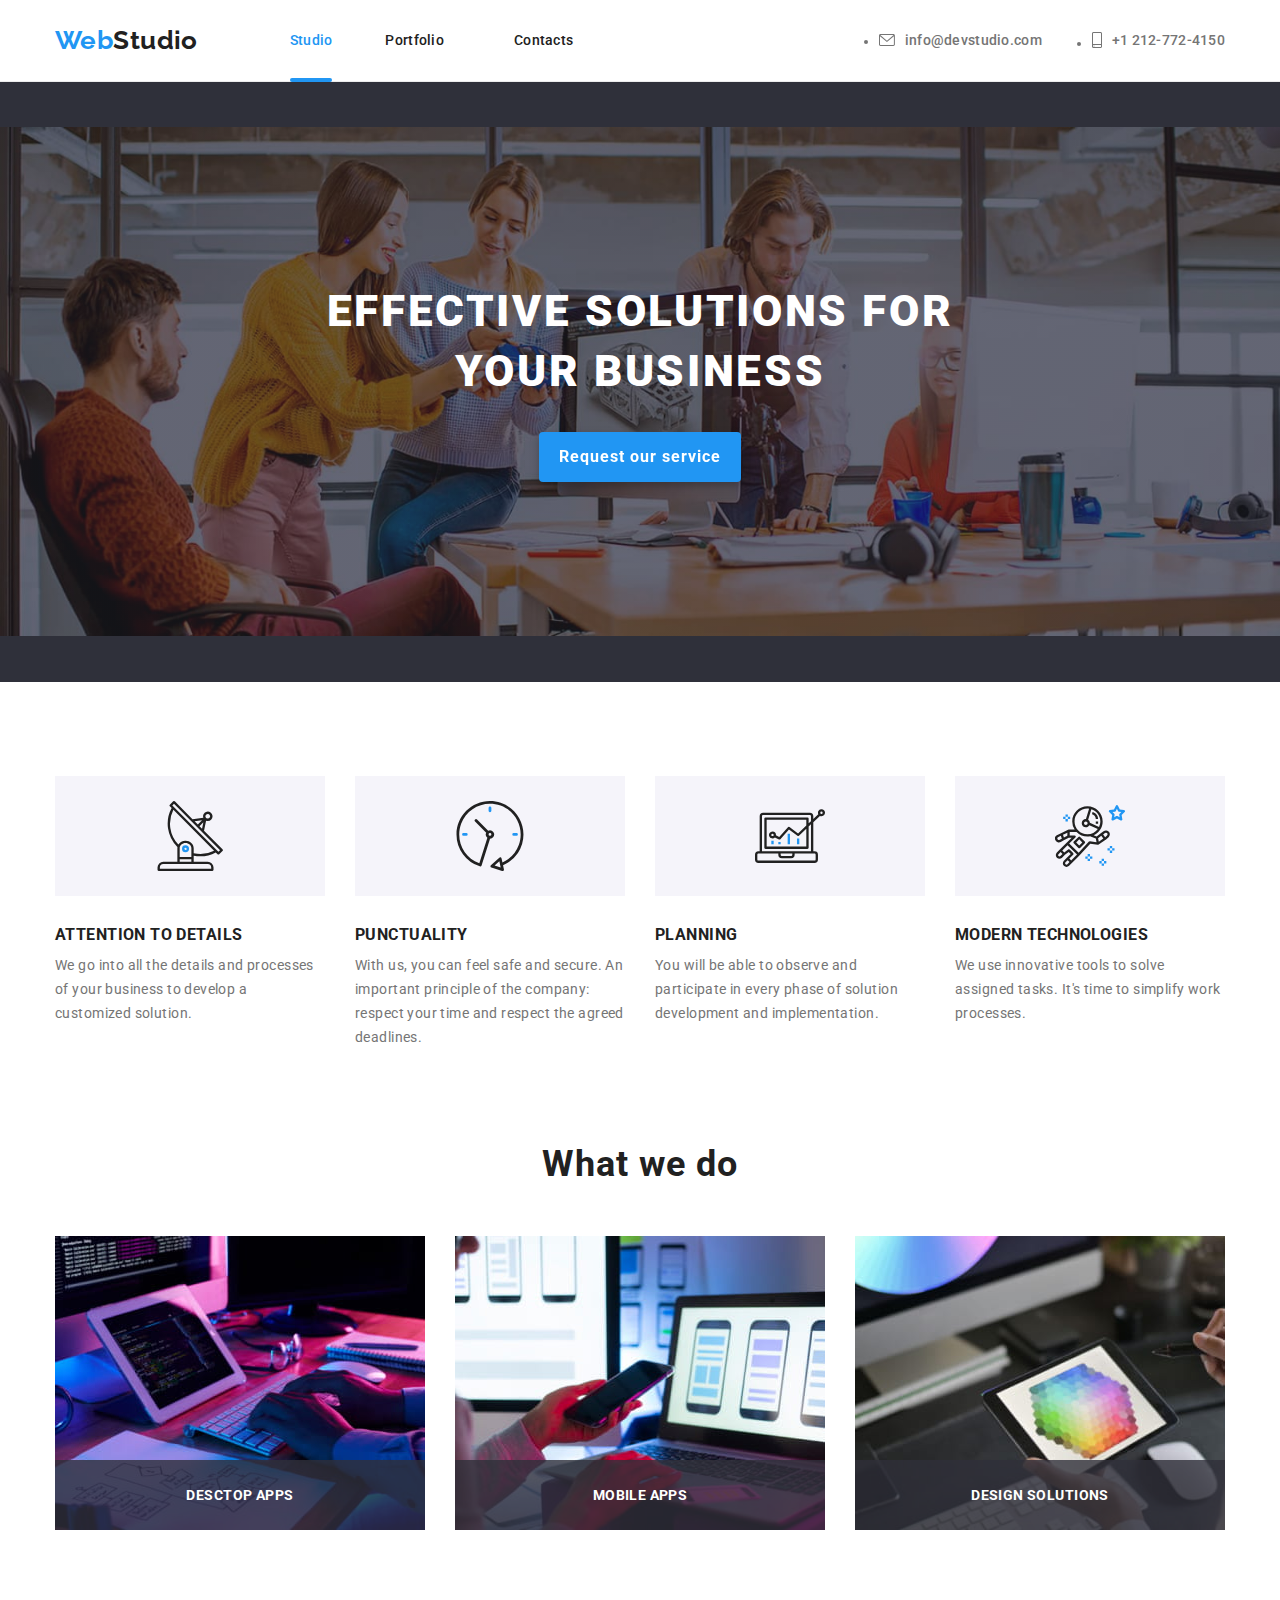
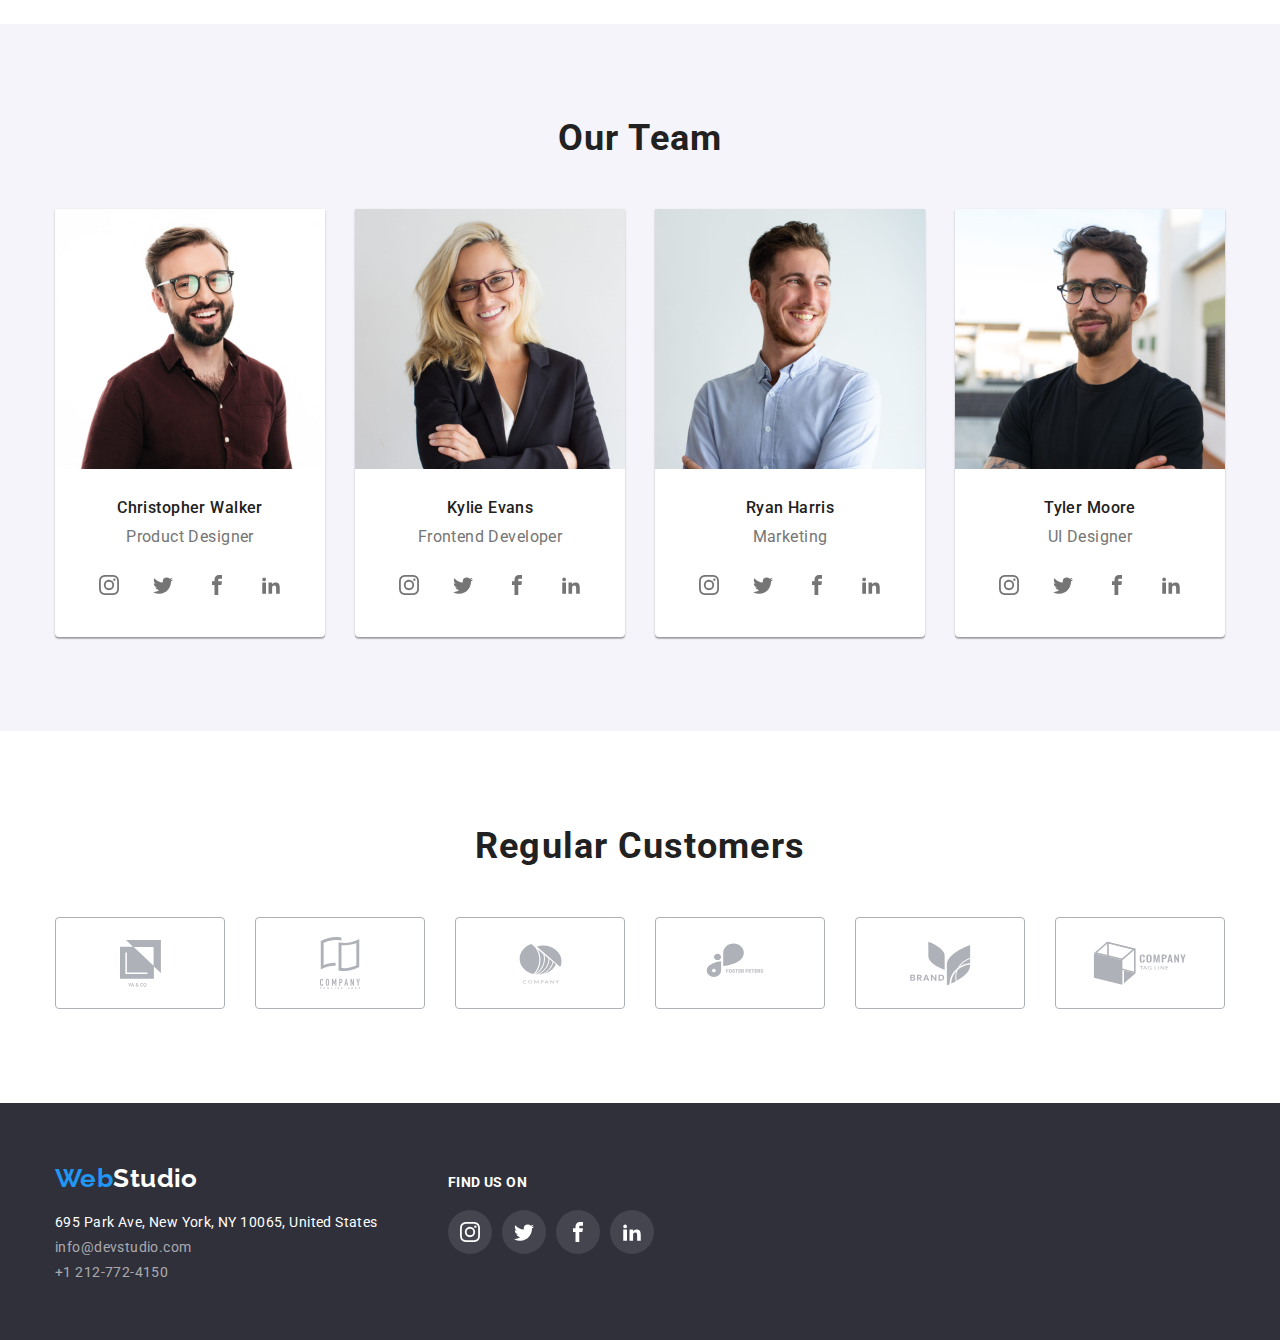
==== commit 6d17872b: "Update index.html" ====
--- a/index.html
+++ b/index.html
@@ -32,27 +32,31 @@
             <a href="" class="header-link">Contacts</a>
           </li>
         </ul>
-        <div class="header-contacts">
-          <a
-            href="mailto:info@devstudio.com"
-            class="header-link header-contacts-mail"
-          >
-            <svg class="icon header-contacts-envelope">
-              <use href="./images/icons.svg#icon-envelope"></use>
-            </svg>
-            info@devstudio.com
-          </a>
-          <a
-            href="tel:+12127724150"
-            id="test"
-            class="header-link header-contacts-phone"
-          >
-            <svg id="test-svg" class="icon header-contacts-smartphone">
-              <use href="./images/icons.svg#icon-smartphone"></use>
-            </svg>
-            +1 212-772-4150
-          </a>
-        </div>
+        <ul class="header-contacts">
+          <li>
+            <a
+              href="mailto:info@devstudio.com"
+              class="header-link header-contacts-mail"
+            >
+              <svg class="icon header-contacts-envelope">
+                <use href="./images/icons.svg#icon-envelope"></use>
+              </svg>
+              info@devstudio.com
+           </a>
+          </li>
+          <li>
+            <a
+              href="tel:+12127724150"
+              id="test"
+              class="header-link header-contacts-phone"
+            >
+              <svg id="test-svg" class="icon header-contacts-smartphone">
+                <use href="./images/icons.svg#icon-smartphone"></use>
+              </svg>
+              +1 212-772-4150
+            </a>
+          </li>
+        </ul>
       </nav>
     </header>
 
--- a/css/styles.css
+++ b/css/styles.css
@@ -13,7 +13,31 @@
     --text-rgba-color: rgba(255, 255, 255, 0.6);
     --border-color-black: #000000;
     --border-color-grey: #AFB1B8;
-    --timing: cubic-bezier(0.4, 0, 0.2, 1);
+    --tra: cubic-bezier(0.4, 0, 0.2, 1);
+}
+
+@keyframes modalWindow {
+    0%{
+        transform: translate(-50%, -50%) scale(0);
+        /* position: relative; */
+        top: 50%;
+        left: 50%;
+
+        background-color: var(--background-color-4);
+    
+        border-radius: 4px;
+    }   
+    
+    100%{
+        transform: translate(-50%, -50%) scale(1);
+
+        background-color: var(--background-color-4);
+        /* position: relative; */
+        top: 50%;
+        left: 50%;
+    
+        border-radius: 4px;
+    }
 }
 
 body{
@@ -31,14 +55,15 @@
 
 a{
     color: var(--primary-header-color);
+    transition-property: color;
+    transition-duration: 250ms;
+    transition-timing-function: var(--tra);
 }
 
 a:hover,
-.header-contacts-envelope:hover,
-.header-contacts-smartphone:hover,
+svg:hover,
 a:focus,
-.header-contacts-envelope:focus,
-.header-contacts-smartphone:focus{
+svg:focus{
     color: var(--accent-color);
     fill: currentColor; 
 }
@@ -96,6 +121,9 @@
     color: var(--primary-text-color);
 
     border-radius: 50%;
+    transition-property: background-color;
+    transition-duration: 250ms;
+    transition-timing-function: var(--tra);
 }
 
 .social-accounts svg{
@@ -104,17 +132,22 @@
     margin: 0;
 
     fill: currentColor;
+    /*transition-property: color;
+    transition-duration: 250ms;
+    transition-timing-function: var(--tra);*/
+    pointer-events: none;
 }
 
 .social-accounts a:hover,
 .social-accounts a:focus{
     color: var(--background-color-4);
     background-color: var(--accent-color);
+    
 }
 
 .social-accounts svg:hover,
 .social-accounts svg:hover{
-    fill: currentColor;
+    fill: var(--secondary-text-color);
 }
 /*===================== header ====================*/
 .header{
@@ -153,6 +186,35 @@
 
 .header a{
     text-decoration: none;
+}
+
+.header-nav-list a{
+    position: relative;
+    
+
+}
+
+.header-nav-list a::after{
+    content: '';
+    width: 100%;
+    height: 4px;
+    border-radius: 2px;
+    position: absolute;
+    bottom: 0;
+    left: 0;
+    transform: translateY(34px);
+    opacity: 0;
+    pointer-events: none;
+
+    transition-property: background-color, opacity;
+    transition-duration: 250ms;
+    transition-timing-function: var(--tra);
+}
+
+.header-nav-list a:hover::after{
+    content: '';
+    background-color: var(--accent-color);
+    opacity: 1;
 }
 
 .header-link{
@@ -163,6 +225,21 @@
     /*----- current page navigation text color ------*/
 .header .current{
     color: var(--accent-color);
+}
+.header .current::after{
+    color: var(--accent-color);
+    content: '';
+    width: 100%;
+    height: 4px;
+    display: inline-block;
+    background-color: var(--accent-color);
+    border-radius: 2px;
+    position: absolute;
+    bottom: 0;
+    left: 0;
+    transform: translateY(34px);
+    pointer-events: none;
+    opacity: 1;
 }
 
     /*------ div with contacts -------*/
@@ -328,11 +405,19 @@
     background-color: var(--accent-color);
     border: 0px;
     filter: drop-shadow(0px 4px 4px rgba(0, 0, 0, 0.25));
+
+    transition-property: background-color;
+    transition-duration: 250ms;
+    transition-timing-function: var(--tra);
 }
 
 .main-header-btn:hover,
 .main-header-btn:focus{
     background-color: #0e6bb7;
+
+    /* animation-name: modalWindow;
+    transition-duration: 250ms;
+    transition-timing-function: var(--tra); */
 }
 
 .main ul{
@@ -341,42 +426,80 @@
 
     /* -------------modal window----------- */
 .modal-backdrop.is-hidden{
-    /* visibility: hidden;
-    opacity: 1;
-    pointer-events: none; */
-}
+    visibility: hidden;
+    opacity: 0;
+    pointer-events: none;
+
+    transition-duration: 250ms;
+}
+
+.modal-backdrop.is-hidden .modal-window{
+    transition-property: transform;
+    transition-duration: 250ms;
+    transition-timing-function: var(--tra);
+    transform: translate(-50%, -50%) scale(0);
+    top: 50%;
+    left: 50%;
+}
+
 .modal-backdrop{
-    outline: red 2px solid;
     width: 100%;
     height: 100%;
     top: 0px;
     position: fixed;
     background: rgba(0, 0, 0, 0.2);
+    opacity: 1;
+    transition-duration: 250ms;
 }
 
 .modal-window{
+    position: absolute;
     width: 528px;
     height: 581px;
-    background-color: var(--background-color-4);
-    position: relative;
     top: 50%;
     left: 50%;
+    
+    background-color: var(--background-color-4);
     /* top: calc(50% - 290.5px);
     left: calc(50% - 264px); */
-    transform: translate(-50%, -50%);
+    transition-property: transform;
+    transition-duration: 250ms;
+    transition-timing-function: var(--tra);
+    transform: translate(-50%, -50%) scale(1);
+    
     border-radius: 4px;
 }
 
 .modal-button{
     position: absolute;
-    opacity: 0.5;
     right: 8px;
     top: 8px;
-}
-.modal-test{
+    display: block;
     width: 30px;
     height: 30px;
-    outline: red 2px solid;
+    display: flex;
+    justify-content: center;
+    align-items: center;
+    
+    background-color: var(--background-color-4);
+
+    border: 1px solid rgba(0, 0, 0, 0.1);
+    border-radius: 50%;
+
+    transition-property: background-color fill;
+    transition-duration: 250ms;
+    transition-timing-function: var(--tra);
+}
+
+.modal-button:hover,
+.modal-button:focus,
+.modal-button svg:hover{
+    background-color: var(--accent-color);
+    fill: var(--background-color-4);
+}
+.modal-button svg{
+    width: 11px;
+    height: 11px;
 }
     /*------------ features ----------*/
 .main-features-header{
@@ -401,10 +524,11 @@
     margin-bottom: 30px;
     width: 270px;
     height: 120px;
-    background-color: var(--background-color-3);
     display: flex;
     justify-content: center;
     align-items: center;
+
+    background-color: var(--background-color-3);
 }
 
 .main-features-list svg{
@@ -448,6 +572,29 @@
     flex-wrap: wrap;
 }
 
+.main-what-we-do-list-container{
+    position: relative;
+}
+.main-what-we-do-list-container p{
+    position: absolute;
+    display: block;
+    text-align: center;
+    padding: 27px 0 27px 0;
+    margin: 0;
+    bottom: 0;
+    width: 100%;
+
+    font-style: normal;
+    font-weight: 700;
+    font-size: 14px;
+    line-height: 16px;
+    text-align: center;
+    letter-spacing: 0.03em;
+    text-transform: uppercase;
+
+    background: rgba(47, 48, 58, 0.8);
+    color: var(--secondary-text-color);
+}
 .main-what-we-do-list img{
     width: 370px;
 }
@@ -625,10 +772,16 @@
     font-weight: 500;
     font-size: 16px;
     line-height: 1.62;
+    padding: 6px 26px;
+
     
     background-color: var(--background-color-3);
     border-radius: 4px;
     border: none;
+
+    transition-property: background-color color;
+    transition-duration: 250ms;
+    transition-timing-function: var(--tra);
 }
 
 .portfolio-main-filter-btn:hover,
@@ -639,7 +792,6 @@
 }
 
 .portfolio-main-filter-btn{
-    padding: 6px 26px;
 }
 
 .potrfolio-main-filter-btn-all{
@@ -655,27 +807,64 @@
     gap: 30px;
 }
 
-.portfolio-main-projects-list img{
-    width: 100%;
-}
-
-.portfolio-main-projects-list li{
+
+.portfolio-main-projects-list-element{
     background-color: var(--background-color-4);
     box-shadow: 0 0 0 1px var(--portfolio-border-color);
-}
-
-.portfolio-main-projects-list li:hover{
+    
+    transition-property: box-shadow;
+    transition-duration: 250ms;
+    transition-timing-function: var(--tra);
+}
+
+.portfolio-main-projects-list-element:hover{
     box-shadow: 0px 1px 1px rgba(0, 0, 0, 0.12), 
                 0px 4px 4px rgba(0, 0, 0, 0.06), 
                 1px 4px 6px rgba(0, 0, 0, 0.16);
 }
 
-.portfolio-main-projects-list li:not(:last-child){
+.portfolio-main-projects-list-element:not(:last-child){
     margin-right: 0px;
 }
 
-.portfolio-main-projects-list div{
+.portfolio-main-projects-list div:nth-child(2){
     padding: 20px 24px;
+}
+.portfolio-projects-img-container{
+    position: relative;
+    overflow: hidden;
+}
+.portfolio-projects-img-container p{
+    margin: 0;
+    padding: 63px 24px 24px 24px;
+    position: absolute;
+    height: 100%;
+    width: 100%;
+    
+    font-style: normal;
+    font-weight: 400;
+    font-size: 18px;
+    line-height: 28px;
+    letter-spacing: 0.03em;
+
+    overflow: auto;
+    opacity: 0.9;
+    color: var(--secondary-text-color);
+    background-color: var(--accent-color);
+
+    transition-property: transform;
+    transition-duration: 250ms;
+    transition-timing-function: var(--tra);
+
+}
+
+.portfolio-main-projects-list-element:hover .portfolio-main-projects-list-text{
+    transform: translateY(-100%);
+}
+
+.portfolio-main-projects-list img{
+    /* width: 100%; */
+    margin: 0;
 }
 
 .portfolio-main-projects-list-title{
@@ -691,4 +880,4 @@
     margin: 0;    
     font-size: 16px;
     line-height: 1.9;
-}+}
